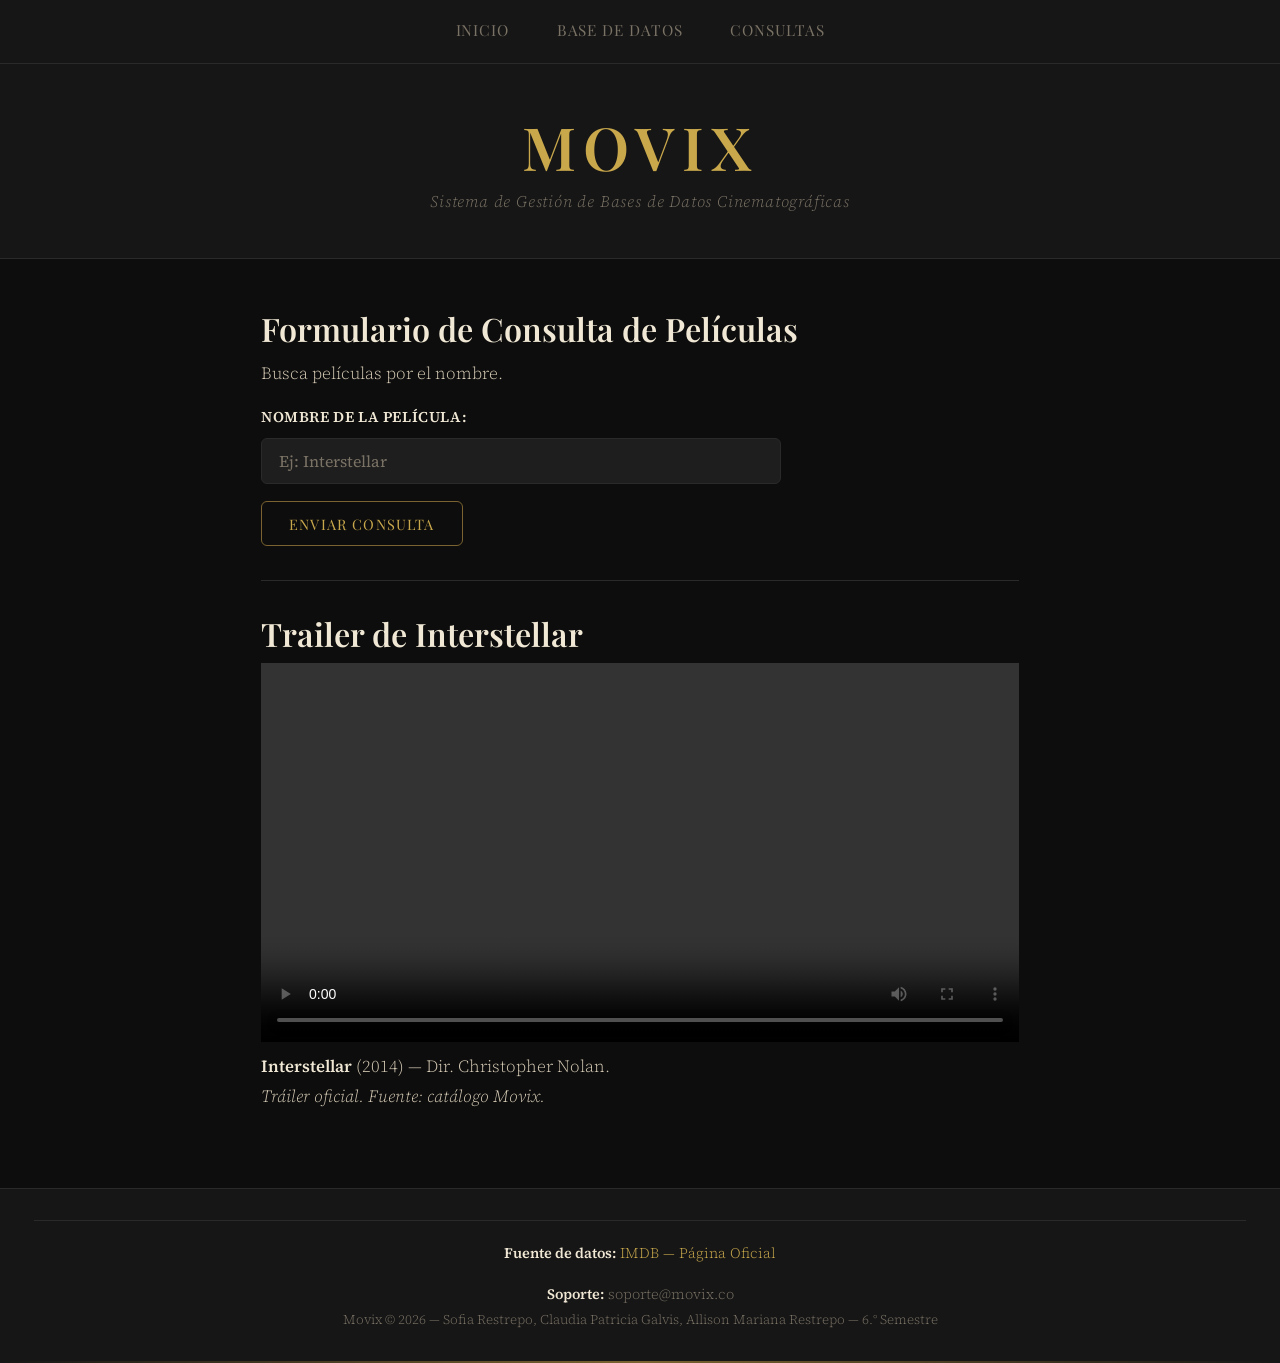
==== portal-bd-movies/formulario.html @ 1ae83882 "Responsive para media" ====
<!DOCTYPE html>
<html lang="es">
<head>
    <meta charset="UTF-8">
    <meta name="viewport" content="width=device-width, initial-scale=1.0">
    
    <link rel="stylesheet" href="../css/estilos.css"><meta name="description" content="Formulario de Consulta de Películas en Movix">
    <title>Movix | Formulario</title>
</head>
<body>
    <header>
            <h1>Movix</h1>
            <p>Sistema de Gestión de Bases de Datos Cinematográficas</p>
    </header>
    <nav aria-label="Menú Principal">
        <ul>
            <li><a href='index.html'>Inicio</a></li>
            <li><a href='tablas.html'>Base de Datos</a></li>
            <li><a href='formulario.html'>Consultas</a></li>
        </ul>
        <hr>
    </nav>
    <main>
        <section aria-labelledby="tit-consulta">
            <h2 id="tit-consulta">Formulario de Consulta de Películas</h2>
            <p>Busca películas por el nombre.</p>

            <form>
            <div class="form-group">
                <label for="nombre"><strong>Nombre de la Película:</strong></label>
                <input type="text" id="nombre" name="nombre" placeholder="Ej: Interstellar" required>
            </div>
            <button type="submit">Enviar Consulta</button>
            </form>

            <hr>
        </section>
        <section aria-labelledby="tit-trailer">
            <h2 id="tit-trailer">Trailer de Interstellar</h2>
            <figure>
                    <video
                        controls
                        width="100%"
                        preload="metadata"
                        aria-label="Tráiler oficial de Interstellar (2014)">
                        <source src="../assets/InterstellarTrailer.mp4" type="video/mp4">
                        <p>
                            Tu navegador no soporta video HTML5.
                            <a href="../assets/InterstellarTrailer.mp4">Descargar el tráiler</a>.
                        </p>
                    </video>
                    <figcaption>
                        <strong>Interstellar</strong> (2014) — Dir. Christopher Nolan.<br>
                        <em>Tráiler oficial. Fuente: catálogo Movix.</em>
                    </figcaption>
            </figure>
        </section>
    </main>
    <footer>
        <hr>
        <p>
            <strong>Fuente de datos:</strong>
            <a href="https://www.imdb.com/es/" target="_blank">
                IMDB — Página Oficial
            </a>
        </p>
        <address>
            <strong>Soporte:</strong> soporte@movix.co
        </address>
        <p><small>Movix &copy; 2026 — Sofia Restrepo, Claudia Patricia Galvis, Allison Mariana Restrepo &mdash; 6.° Semestre</small></p>
    </footer>

</body>
</html>
---- css/estilos.css ----
/* ============================================================
   MOVIX — Gestión Cinematográfica
   Paleta: Sala de cine — negro profundo, crema cálida, ámbar dorado
   Tipografía: Playfair Display (display) + Source Serif 4 (body)
   ============================================================ */

@import url('https://fonts.googleapis.com/css2?family=Playfair+Display:wght@400;600;700&family=Source+Serif+4:ital,wght@0,300;0,400;1,300&display=swap');

/* ── Variables ─────────────────────────────────────────────── */
:root {
  --bg:          #0d0d0d;
  --surface:     #161616;
  --surface-2:   #1e1e1e;
  --border:      #2a2a2a;

  --gold:        #c9a84c;
  --gold-light:  #e8c97a;
  --gold-dim:    #7a6330;

  --cream:       #f0e8d5;
  --text:        #d4c9b4;
  --text-muted:  #7a7265;

  --font-display: 'Playfair Display', Georgia, serif;
  --font-body:    'Source Serif 4', Georgia, serif;

  --radius:      6px;
  --radius-lg:   12px;
  --transition:  180ms ease;
  
  --nav-height:    60px;
  --nav-height-2:  140px;
  
}

/* ── Reset básico ──────────────────────────────────────────── */
*, *::before, *::after {
  box-sizing: border-box;
  margin: 0;
  padding: 0;
}

/* ── Base ──────────────────────────────────────────────────── */
html {
  font-size: 17px;
  scroll-behavior: smooth;
}

body {
  background-color: var(--bg);
  color: var(--text);
  font-family: var(--font-body);
  font-weight: 300;
  line-height: 1.75;
  min-height: 100vh;
  display: flex;
  flex-direction: column;
  padding-top: var(--nav-height);
}

/* ── Tipografía ────────────────────────────────────────────── */
h1, h2, h3, h4 {
  font-family: var(--font-display);
  color: var(--cream);
  line-height: 1.2;
  font-weight: 600;
}

h1 { font-size: clamp(2.4rem, 5vw, 3.5rem); letter-spacing: 0.04em; }
h2 { font-size: clamp(1.4rem, 3vw, 1.9rem); margin-bottom: 0.6rem; }
h3 { font-size: 1.2rem; }

p { margin-bottom: 0.9rem; }
p:last-child { margin-bottom: 0; }

a {
  color: var(--gold);
  text-decoration: none;
  transition: color var(--transition);
}
a:hover { color: var(--gold-light); text-decoration: underline; }

strong { color: var(--cream); font-weight: 600; }
code {
  font-family: 'Courier New', monospace;
  font-size: 0.82rem;
  background: var(--surface-2);
  color: var(--gold-light);
  padding: 0.15em 0.45em;
  border-radius: var(--radius);
  border: 1px solid var(--border);
}
mark {
  background: var(--gold-dim);
  color: var(--cream);
  padding: 0.1em 0.4em;
  border-radius: var(--radius);
}
time { color: var(--text-muted); font-style: italic; }

/* ── Divisores ─────────────────────────────────────────────── */
hr {
  border: none;
  border-top: 1px solid var(--border);
  margin: 2rem 0;
}

/* ── Header ────────────────────────────────────────────────── */
header {
  background: var(--surface);
  border-bottom: 1px solid var(--border);
  text-align: center;
  padding: 3rem 2rem 2.5rem;
  position: relative;
  overflow: hidden;

}

/* Decoración: raya dorada superior */
header::before {
  content: '';
  position: absolute;
  top: 0; left: 0; right: 0;
  height: 3px;
  background: linear-gradient(90deg, transparent, var(--gold), transparent);
}

header h1 {
  color: var(--gold);
  letter-spacing: 0.12em;
  text-transform: uppercase;
  margin-bottom: 0.3rem;
}

header p {
  color: var(--text-muted);
  font-style: italic;
  font-size: 0.95rem;
  letter-spacing: 0.05em;
  margin: 0;
}

/* ── Nav ───────────────────────────────────────────────────── */
nav {
  background: var(--surface);
  padding: 0 2rem;

  position: fixed;
  top: 0;
  left: 0;
  right: 0;
  z-index: 100;
  border-bottom: 1px solid var(--border);

  display: flex;
  justify-content: center;
  align-items: center;
}


nav ul {
  list-style: none;
  display: flex;
  gap: 0;
  max-width: 860px;
  margin: 0 auto;
}

nav ul li a {
  display: block;
  padding: 1rem 1.4rem;
  color: var(--text-muted);
  font-family: var(--font-display);
  font-size: 0.9rem;
  letter-spacing: 0.06em;
  text-transform: uppercase;
  border-bottom: 2px solid transparent;
  transition: color var(--transition), border-color var(--transition);
}

nav ul li a:hover,
nav ul li a:focus {
  color: var(--gold);
  border-bottom-color: var(--gold);
  text-decoration: none;
}

nav hr { margin: 0; }

/* ── Main ──────────────────────────────────────────────────── */
main {
  flex: 1;
  max-width: 860px;
  width: 100%;
  margin: 0 auto;
  padding: 2.5rem 2rem;
}

/* ── Sections ──────────────────────────────────────────────── */
section {
  margin-bottom: 1.5rem;
}

/* ── DL (definiciones) ─────────────────────────────────────── */
dl {
  display: grid;
  grid-template-columns: auto 1fr;
  gap: 0.4rem 1.2rem;
  margin: 1rem 0;
}
dt { color: var(--text-muted); font-size: 0.88rem; align-self: center; }
dd { margin: 0; }

/* ── Details / Summary ─────────────────────────────────────── */
details {
  background: var(--surface);
  border: 1px solid var(--border);
  border-radius: var(--radius-lg);
  margin-bottom: 0.75rem;
  transition: border-color var(--transition);
}

details:hover { border-color: var(--gold-dim); }
details[open] { border-color: var(--gold-dim); }

summary {
  padding: 1rem 1.3rem;
  cursor: pointer;
  list-style: none;
  display: flex;
  align-items: center;
  gap: 0.7rem;
  color: var(--cream);
  font-family: var(--font-display);
  font-size: 1rem;
  user-select: none;
}

summary::-webkit-details-marker { display: none; }

/* Ícono personalizado ▶ / ▼ */
summary::before {
  content: '▶';
  font-size: 0.6rem;
  color: var(--gold);
  transition: transform var(--transition);
  flex-shrink: 0;
}
details[open] > summary::before { transform: rotate(90deg); }

details > *:not(summary) {
  padding: 0 1.3rem 1.2rem;
}

details ul {
  list-style: none;
  margin-top: 0.6rem;
  display: flex;
  flex-wrap: wrap;
  gap: 0.4rem;
}

details ul li { display: inline; }

/* ── Tabla ─────────────────────────────────────────────────── */
table {
  width: 100%;
  border-collapse: collapse;
  margin-top: 1.2rem;
  font-size: 0.9rem;
}

caption {
  caption-side: bottom;
  text-align: left;
  color: var(--text-muted);
  font-style: italic;
  font-size: 0.8rem;
  padding-top: 0.6rem;
}

thead tr {
  border-bottom: 2px solid var(--gold-dim);
}

th {
  font-family: var(--font-display);
  font-weight: 600;
  color: var(--gold-light);
  text-align: left;
  padding: 0.7rem 1rem;
  font-size: 0.85rem;
  letter-spacing: 0.05em;
  text-transform: uppercase;
}

td {
  padding: 0.65rem 1rem;
  border-bottom: 1px solid var(--border);
  color: var(--text);
}

tbody tr:hover td {
  background: var(--surface);
  color: var(--cream);
}

/* ── Footer ────────────────────────────────────────────────── */
footer {
  background: var(--surface);
  border-top: 1px solid var(--border);
  padding: 1.8rem 2rem;
  text-align: center;
  position: relative;
}

footer::before {
  content: '';
  position: absolute;
  bottom: 0; left: 0; right: 0;
  height: 2px;
  background: linear-gradient(90deg, transparent, var(--gold-dim), transparent);
}

footer hr { margin: 0 0 1.2rem; }
footer p, footer address { font-size: 0.85rem; color: var(--text-muted); font-style: normal; }
footer small { font-size: 0.78rem; }
footer a { font-size: 0.85rem; }

/* ── Forms ────────────────────────────────────────────── */
form {
  flex-direction: column;
  gap: 1.2rem;
  max-width: 520px;
}

.form-group {
  display: flex;
  flex-direction: column;
  gap: 0.45rem;
}

form label {
  font-size: 0.88rem;
  color: var(--text-muted);
  letter-spacing: 0.04em;
  text-transform: uppercase;
}

form input[type="text"],
form input[type="search"],
form input[type="email"],
form select,
form textarea {
  background: var(--surface-2);
  border: 1px solid var(--border);
  border-radius: var(--radius);
  color: var(--cream);
  font-family: var(--font-body);
  font-size: 0.95rem;
  padding: 0.65rem 1rem;
  outline: none;
  transition: border-color var(--transition), box-shadow var(--transition);
  width: 100%;
}

form input::placeholder { color: var(--text-muted); }

form input:focus,
form select:focus,
form textarea:focus {
  border-color: var(--gold-dim);
  box-shadow: 0 0 0 3px rgba(122, 99, 48, 0.25);
}

form button[type="submit"] {
  align-self: flex-start;
  background: transparent;
  border: 1px solid var(--gold-dim);
  border-radius: var(--radius);
  color: var(--gold);
  cursor: pointer;
  font-family: var(--font-display);
  font-size: 0.85rem;
  letter-spacing: 0.08em;
  padding: 0.65rem 1.6rem;
  text-transform: uppercase;
  transition: background var(--transition), color var(--transition), border-color var(--transition);
  margin-top: 1.2em;
}

form button[type="submit"]:hover {
  background: var(--gold);
  color: var(--bg);
  border-color: var(--gold);
}

form button[type="submit"]:active {
  background: var(--gold-light);
  border-color: var(--gold-light);
}

@media (min-width: 768px) {

  /* Nav — horizontal y compacto */
  nav ul {
    flex-direction: row;
  }

  /* Main — más respiración lateral */
  main {
    padding: 3rem 3rem;
  }

  /* Form — horizontal en pantallas medianas */
  form {
    flex-direction: row;
    align-items: flex-end;
    flex-wrap: wrap;
  }

  .form-group {
    flex: 1;
    min-width: 220px;
  }

  form button[type="submit"] {
    align-self: flex-end;
  }

  /* Tabla — más padding por columna */
  th, td {
    padding: 0.75rem 1.2rem;
  }

  /* DL — dos columnas */
  dl {
    grid-template-columns: auto 1fr;
    gap: 0.5rem 1.5rem;
  }

  /* Details — más padding interno */
  details > *:not(summary) {
    padding: 0 1.6rem 1.4rem;
  }

  summary {
    padding: 1.1rem 1.6rem;
  }

}

@media (max-width: 767px) {

  /* Body — Posicion de navbar */
  body {
    padding-top: var(--nav-height-2);
  }
  
  /* Header — menos padding */
  header {
    padding: 2rem 1rem 1.5rem;
  }

  /* Nav — apilado vertical */
  nav {
    padding: 0 1rem;
  }

  nav ul {
    flex-direction: column;
  }

  nav ul li a {
    padding: 0.65rem 0.8rem;
    font-size: 0.82rem;
  }

  /* Main — márgenes ajustados */
  main {
    padding: 1.5rem 1rem;
  }

  /* Form — vertical, full width */
  form {
    flex-direction: column;
    gap: 1rem;
  }

  .form-group {
    width: 100%;
  }

  form input[type="text"] {
    font-size: 1rem; /* evita zoom automático en iOS */
  }

  form button[type="submit"] {
    width: 100%;
    text-align: center;
    align-self: stretch;
  }

  /* Tabla — scroll horizontal si no cabe */
  table {
    display: block;
    overflow-x: auto;
    -webkit-overflow-scrolling: touch;
  }

  th, td {
    padding: 0.5rem 0.7rem;
    white-space: nowrap;
  }

  /* DL — una sola columna */
  dl {
    grid-template-columns: 1fr;
  }

  dt {
    margin-top: 0.6rem;
  }

  /* Details — más compacto */
  summary {
    padding: 0.85rem 1rem;
    font-size: 0.92rem;
  }

  details > *:not(summary) {
    padding: 0 1rem 1rem;
  }

}
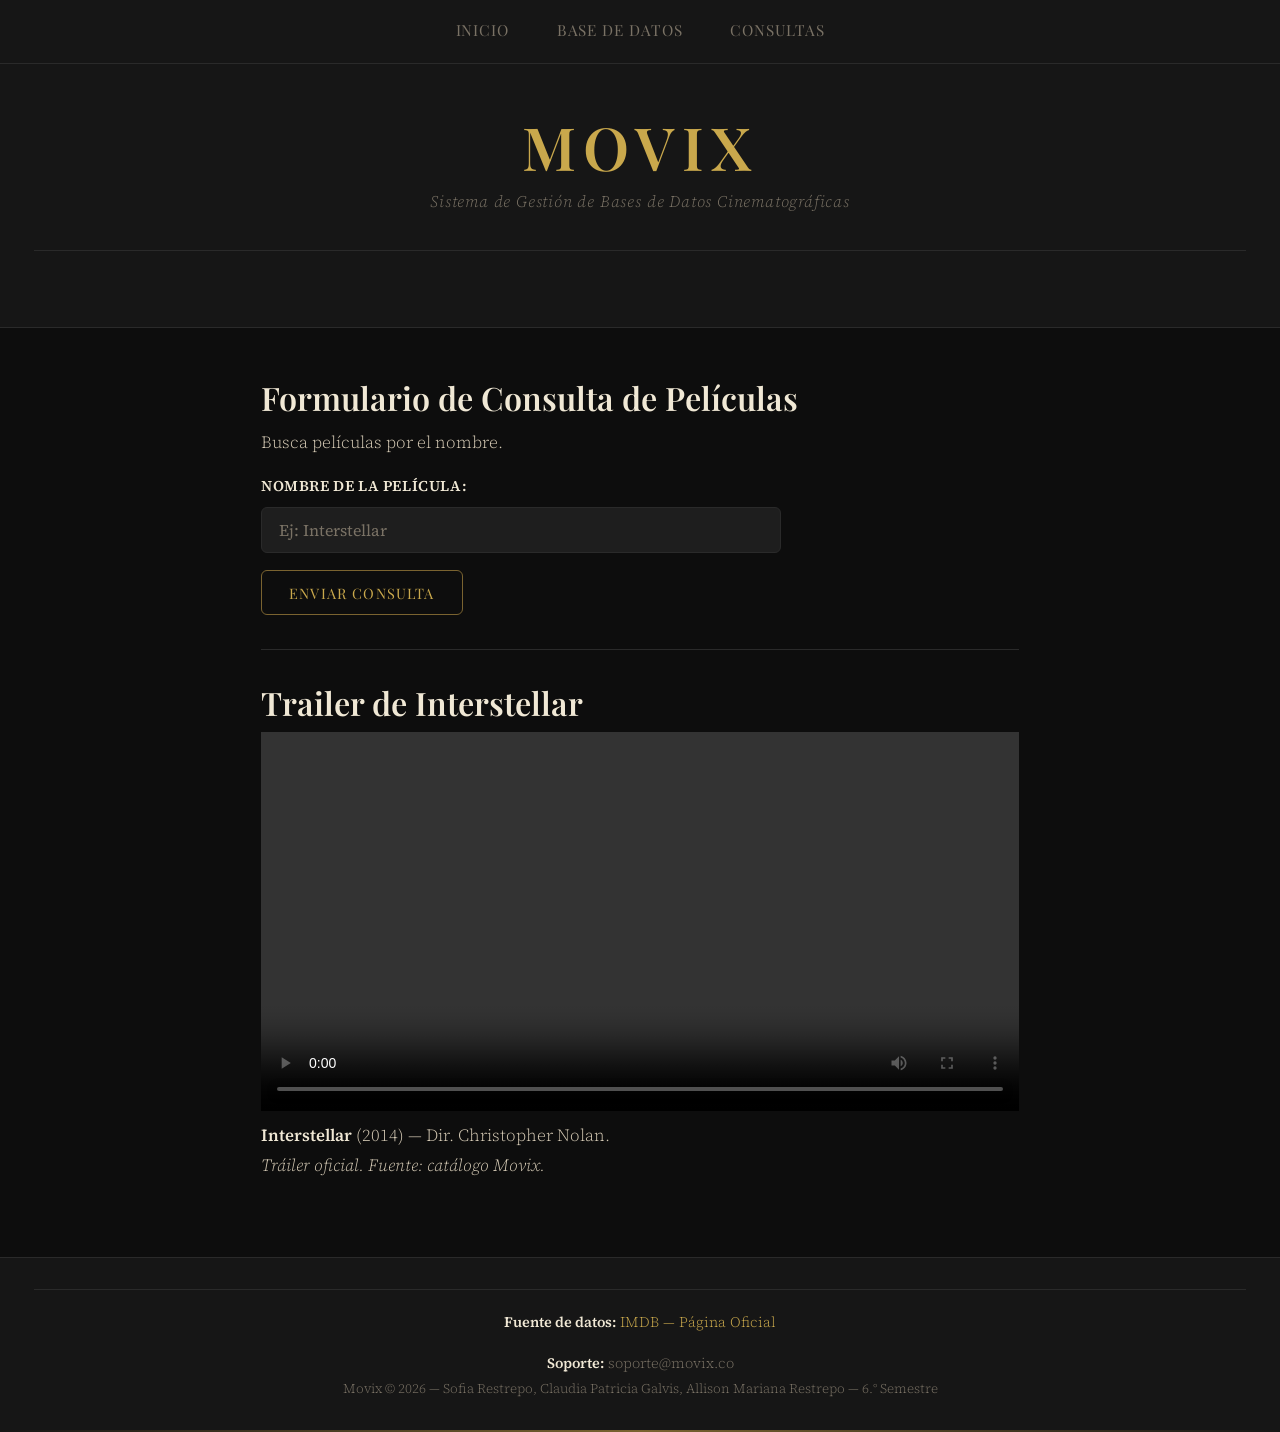
==== commit 879cd248: "Media responsive" ====
--- a/portal-bd-movies/formulario.html
+++ b/portal-bd-movies/formulario.html
@@ -11,6 +11,7 @@
     <header>
             <h1>Movix</h1>
             <p>Sistema de Gestión de Bases de Datos Cinematográficas</p>
+        <hr>
     </header>
     <nav aria-label="Menú Principal">
         <ul>
@@ -24,7 +25,7 @@
         <section aria-labelledby="tit-consulta">
             <h2 id="tit-consulta">Formulario de Consulta de Películas</h2>
             <p>Busca películas por el nombre.</p>
-
+            
             <form>
             <div class="form-group">
                 <label for="nombre"><strong>Nombre de la Película:</strong></label>
--- a/css/estilos.css
+++ b/css/estilos.css
@@ -412,6 +412,7 @@
     padding: 3rem 3rem;
   }
 
+<<<<<<< HEAD
   /* Form — horizontal en pantallas medianas */
   form {
     flex-direction: row;
@@ -533,3 +534,34 @@
   }
 
 }
+=======
+  table { font-size: 0.82rem; }
+  th, td { padding: 0.5rem 0.6rem; }
+}
+
+
+#tabla-peliculas {
+  scroll-margin-top: 40vh;
+}
+
+#tabla-generos {
+  scroll-margin-top: 40vh;
+}
+
+#tabla-peliculas-generos {
+  scroll-margin-top: 40vh;
+}
+
+#tabla-personas {
+  scroll-margin-top: 40vh;
+}
+
+#tabla-peliculas-cast {
+  scroll-margin-top: 40vh;
+}
+
+#tabla-peliculas-directores {
+  scroll-margin-top: 40vh;
+}
+
+>>>>>>> f155c4cbd2e5622ce2679e01fd368600769b1d30
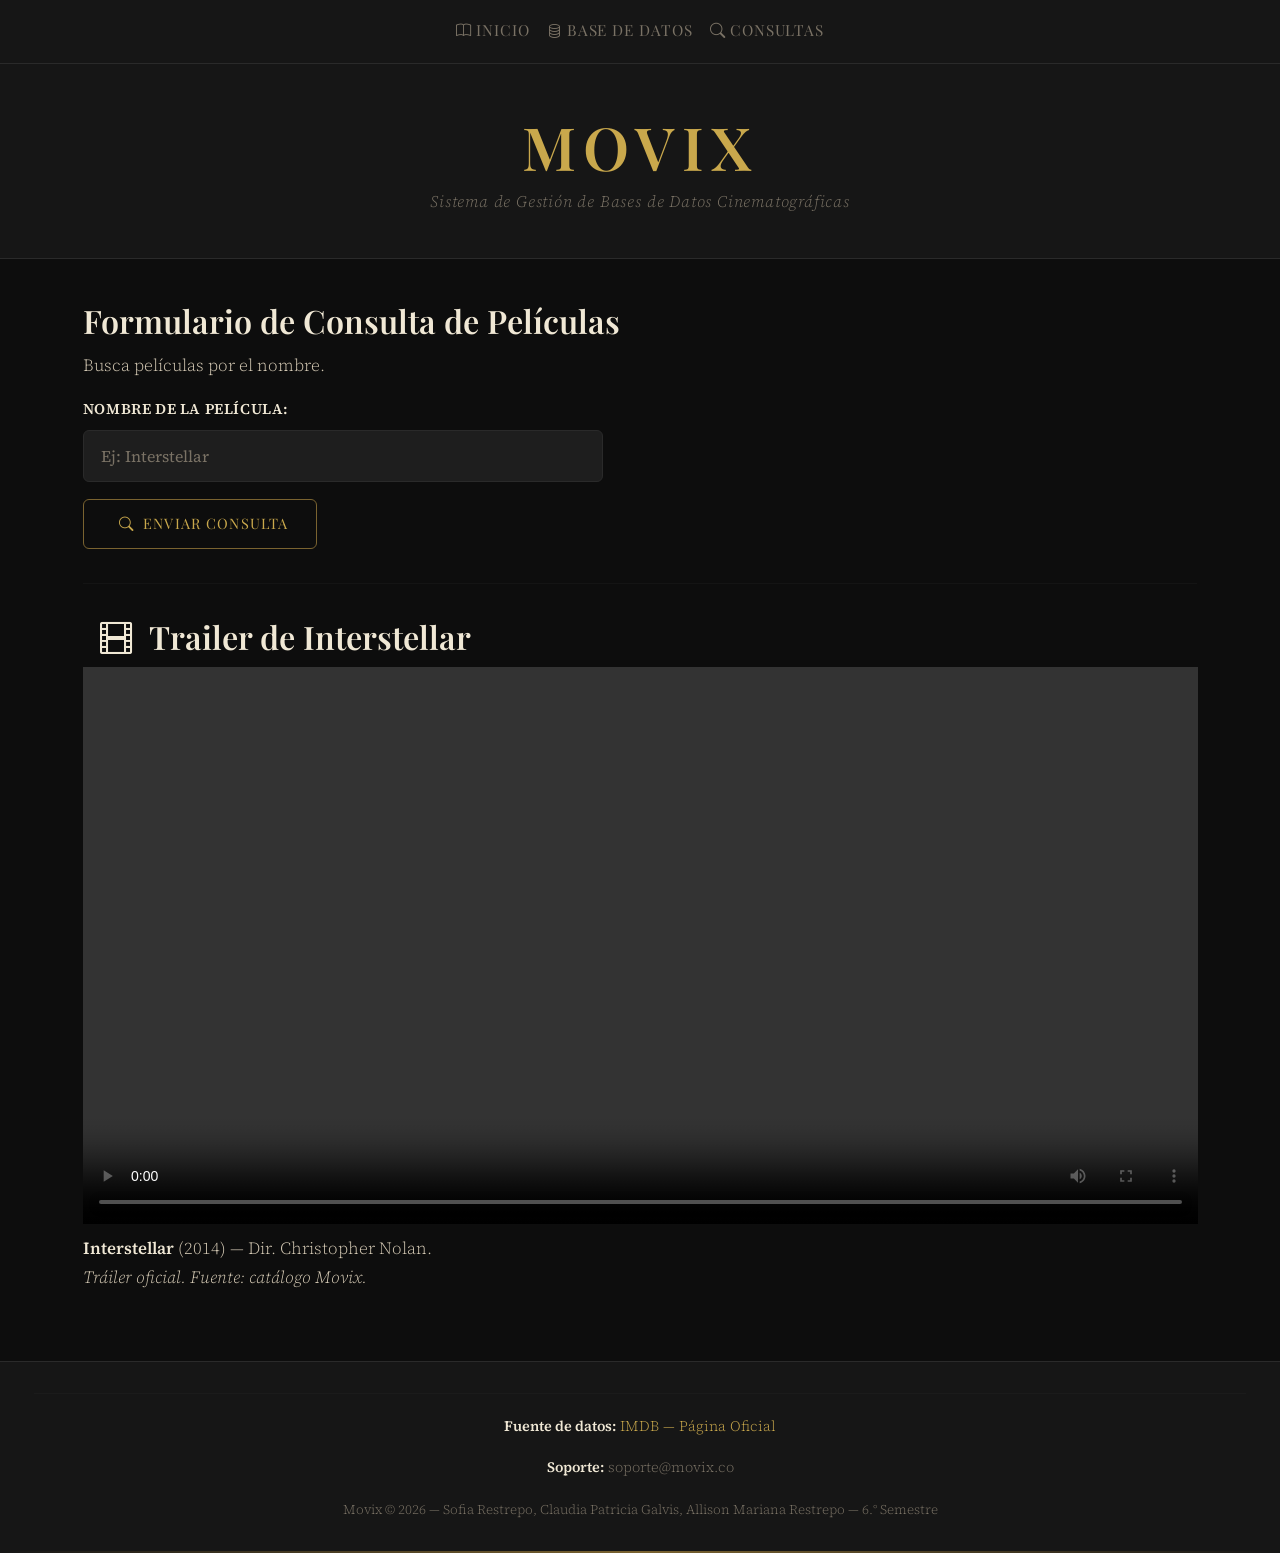
==== commit a79e31c7: "navbar en bootstrap y responsive en formulario.html" ====
--- a/portal-bd-movies/formulario.html
+++ b/portal-bd-movies/formulario.html
@@ -3,6 +3,10 @@
 <head>
     <meta charset="UTF-8">
     <meta name="viewport" content="width=device-width, initial-scale=1.0">
+    
+    <link rel="stylesheet" href="https://cdn.jsdelivr.net/npm/bootstrap@5.3.3/dist/css/bootstrap.min.css">
+
+    <link href="https://cdn.jsdelivr.net/npm/bootstrap-icons/font/bootstrap-icons.css" rel="stylesheet">
     
     <link rel="stylesheet" href="../css/estilos.css"><meta name="description" content="Formulario de Consulta de Películas en Movix">
     <title>Movix | Formulario</title>
@@ -11,39 +15,51 @@
     <header>
             <h1>Movix</h1>
             <p>Sistema de Gestión de Bases de Datos Cinematográficas</p>
-        <hr>
     </header>
-    <nav aria-label="Menú Principal">
-        <ul>
-            <li><a href='index.html'>Inicio</a></li>
-            <li><a href='tablas.html'>Base de Datos</a></li>
-            <li><a href='formulario.html'>Consultas</a></li>
-        </ul>
-        <hr>
+    
+    <nav class="navbar navbar-expand-md fixed-top" style="background-color: var(--surface); border-bottom: 1px solid var(--border);">
+        <div class="container">
+
+            <a class="navbar-brand" href="#">Movix</a>
+
+            <button class="navbar-toggler" type="button" data-bs-toggle="collapse" data-bs-target="#menu">
+            <i class="bi bi-list" style="color: var(--gold); font-size: 2.5rem;"></i></span>
+            </button>
+
+            <div class="collapse navbar-collapse" id="menu">
+            <ul class="navbar-nav mx-auto">
+                <li class="nav-item">
+                <a class="nav-link" href="index.html"><i class="bi bi-book me-1"></i>Inicio</a>
+                </li>
+                <li class="nav-item">
+                <a class="nav-link" href="tablas.html"><i class="bi bi-database me-1"></i>Base de Datos</a>
+                </li>
+                <li class="nav-item">
+                <a class="nav-link" href="formulario.html"><i class="bi bi-search me-1"></i>Consultas</a>
+                </li>
+            </ul>
+            </div>
+
+        </div>
     </nav>
-    <main>
+    <main class="container">
         <section aria-labelledby="tit-consulta">
             <h2 id="tit-consulta">Formulario de Consulta de Películas</h2>
             <p>Busca películas por el nombre.</p>
-            
             <form>
             <div class="form-group">
                 <label for="nombre"><strong>Nombre de la Película:</strong></label>
                 <input type="text" id="nombre" name="nombre" placeholder="Ej: Interstellar" required>
             </div>
-            <button type="submit">Enviar Consulta</button>
+            <button type="submit"><i class="bi bi-search m-2"></i>Enviar Consulta</button>
             </form>
 
             <hr>
         </section>
         <section aria-labelledby="tit-trailer">
-            <h2 id="tit-trailer">Trailer de Interstellar</h2>
+            <h2 id="tit-trailer"><i class="bi bi-film m-3"></i>Trailer de Interstellar</h2>
             <figure>
-                    <video
-                        controls
-                        width="100%"
-                        preload="metadata"
-                        aria-label="Tráiler oficial de Interstellar (2014)">
+                    <video class="w-100" controls preload="metadata">
                         <source src="../assets/InterstellarTrailer.mp4" type="video/mp4">
                         <p>
                             Tu navegador no soporta video HTML5.
@@ -71,5 +87,6 @@
         <p><small>Movix &copy; 2026 — Sofia Restrepo, Claudia Patricia Galvis, Allison Mariana Restrepo &mdash; 6.° Semestre</small></p>
     </footer>
 
+    <script src="https://cdn.jsdelivr.net/npm/bootstrap@5.3.3/dist/js/bootstrap.bundle.min.js"></script>
 </body>
 </html>
--- a/css/estilos.css
+++ b/css/estilos.css
@@ -141,35 +141,23 @@
 }
 
 /* ── Nav ───────────────────────────────────────────────────── */
-nav {
-  background: var(--surface);
+/* NAV contenedor */
+.navbar {
+  background: var(--surface) !important;
   padding: 0 2rem;
-
-  position: fixed;
-  top: 0;
-  left: 0;
-  right: 0;
-  z-index: 100;
   border-bottom: 1px solid var(--border);
-
-  display: flex;
-  justify-content: center;
-  align-items: center;
-}
-
-
-nav ul {
-  list-style: none;
-  display: flex;
-  gap: 0;
+}
+
+/* UL */
+.navbar-nav {
   max-width: 860px;
   margin: 0 auto;
 }
 
-nav ul li a {
-  display: block;
+/* LINKS (aquí está la clave) */
+.navbar .nav-link {
   padding: 1rem 1.4rem;
-  color: var(--text-muted);
+  color: var(--text-muted) !important;
   font-family: var(--font-display);
   font-size: 0.9rem;
   letter-spacing: 0.06em;
@@ -178,19 +166,16 @@
   transition: color var(--transition), border-color var(--transition);
 }
 
-nav ul li a:hover,
-nav ul li a:focus {
-  color: var(--gold);
+/* HOVER */
+.navbar .nav-link:hover,
+.navbar .nav-link:focus {
+  color: var(--gold) !important;
   border-bottom-color: var(--gold);
-  text-decoration: none;
-}
-
-nav hr { margin: 0; }
+}
 
 /* ── Main ──────────────────────────────────────────────────── */
 main {
   flex: 1;
-  max-width: 860px;
   width: 100%;
   margin: 0 auto;
   padding: 2.5rem 2rem;
@@ -262,6 +247,15 @@
 
 details ul li { display: inline; }
 
+.navbar .nav-link:hover,
+.navbar .nav-link:focus {
+  text-decoration: none;
+}
+
+.navbar-brand {
+  display: none;
+}
+
 /* ── Tabla ─────────────────────────────────────────────────── */
 table {
   width: 100%;
@@ -400,144 +394,6 @@
   border-color: var(--gold-light);
 }
 
-@media (min-width: 768px) {
-
-  /* Nav — horizontal y compacto */
-  nav ul {
-    flex-direction: row;
-  }
-
-  /* Main — más respiración lateral */
-  main {
-    padding: 3rem 3rem;
-  }
-
-<<<<<<< HEAD
-  /* Form — horizontal en pantallas medianas */
-  form {
-    flex-direction: row;
-    align-items: flex-end;
-    flex-wrap: wrap;
-  }
-
-  .form-group {
-    flex: 1;
-    min-width: 220px;
-  }
-
-  form button[type="submit"] {
-    align-self: flex-end;
-  }
-
-  /* Tabla — más padding por columna */
-  th, td {
-    padding: 0.75rem 1.2rem;
-  }
-
-  /* DL — dos columnas */
-  dl {
-    grid-template-columns: auto 1fr;
-    gap: 0.5rem 1.5rem;
-  }
-
-  /* Details — más padding interno */
-  details > *:not(summary) {
-    padding: 0 1.6rem 1.4rem;
-  }
-
-  summary {
-    padding: 1.1rem 1.6rem;
-  }
-
-}
-
-@media (max-width: 767px) {
-
-  /* Body — Posicion de navbar */
-  body {
-    padding-top: var(--nav-height-2);
-  }
-  
-  /* Header — menos padding */
-  header {
-    padding: 2rem 1rem 1.5rem;
-  }
-
-  /* Nav — apilado vertical */
-  nav {
-    padding: 0 1rem;
-  }
-
-  nav ul {
-    flex-direction: column;
-  }
-
-  nav ul li a {
-    padding: 0.65rem 0.8rem;
-    font-size: 0.82rem;
-  }
-
-  /* Main — márgenes ajustados */
-  main {
-    padding: 1.5rem 1rem;
-  }
-
-  /* Form — vertical, full width */
-  form {
-    flex-direction: column;
-    gap: 1rem;
-  }
-
-  .form-group {
-    width: 100%;
-  }
-
-  form input[type="text"] {
-    font-size: 1rem; /* evita zoom automático en iOS */
-  }
-
-  form button[type="submit"] {
-    width: 100%;
-    text-align: center;
-    align-self: stretch;
-  }
-
-  /* Tabla — scroll horizontal si no cabe */
-  table {
-    display: block;
-    overflow-x: auto;
-    -webkit-overflow-scrolling: touch;
-  }
-
-  th, td {
-    padding: 0.5rem 0.7rem;
-    white-space: nowrap;
-  }
-
-  /* DL — una sola columna */
-  dl {
-    grid-template-columns: 1fr;
-  }
-
-  dt {
-    margin-top: 0.6rem;
-  }
-
-  /* Details — más compacto */
-  summary {
-    padding: 0.85rem 1rem;
-    font-size: 0.92rem;
-  }
-
-  details > *:not(summary) {
-    padding: 0 1rem 1rem;
-  }
-
-}
-=======
-  table { font-size: 0.82rem; }
-  th, td { padding: 0.5rem 0.6rem; }
-}
 
 
 #tabla-peliculas {
@@ -564,4 +420,27 @@
   scroll-margin-top: 40vh;
 }
 
->>>>>>> f155c4cbd2e5622ce2679e01fd368600769b1d30
+/* ── Scrollbar de tablas ─────────────────────────────────────── */
+table::-webkit-scrollbar {
+  height: 6px;
+}
+
+table::-webkit-scrollbar-track {
+  background: var(--surface-2);
+  border-radius: var(--radius);
+}
+
+table::-webkit-scrollbar-thumb {
+  background: var(--gold-dim);
+  border-radius: var(--radius);
+}
+
+table::-webkit-scrollbar-thumb:hover {
+  background: var(--gold);
+}
+
+/* Firefox */
+table {
+  scrollbar-width: thin;
+  scrollbar-color: var(--gold-dim) var(--surface-2);
+}
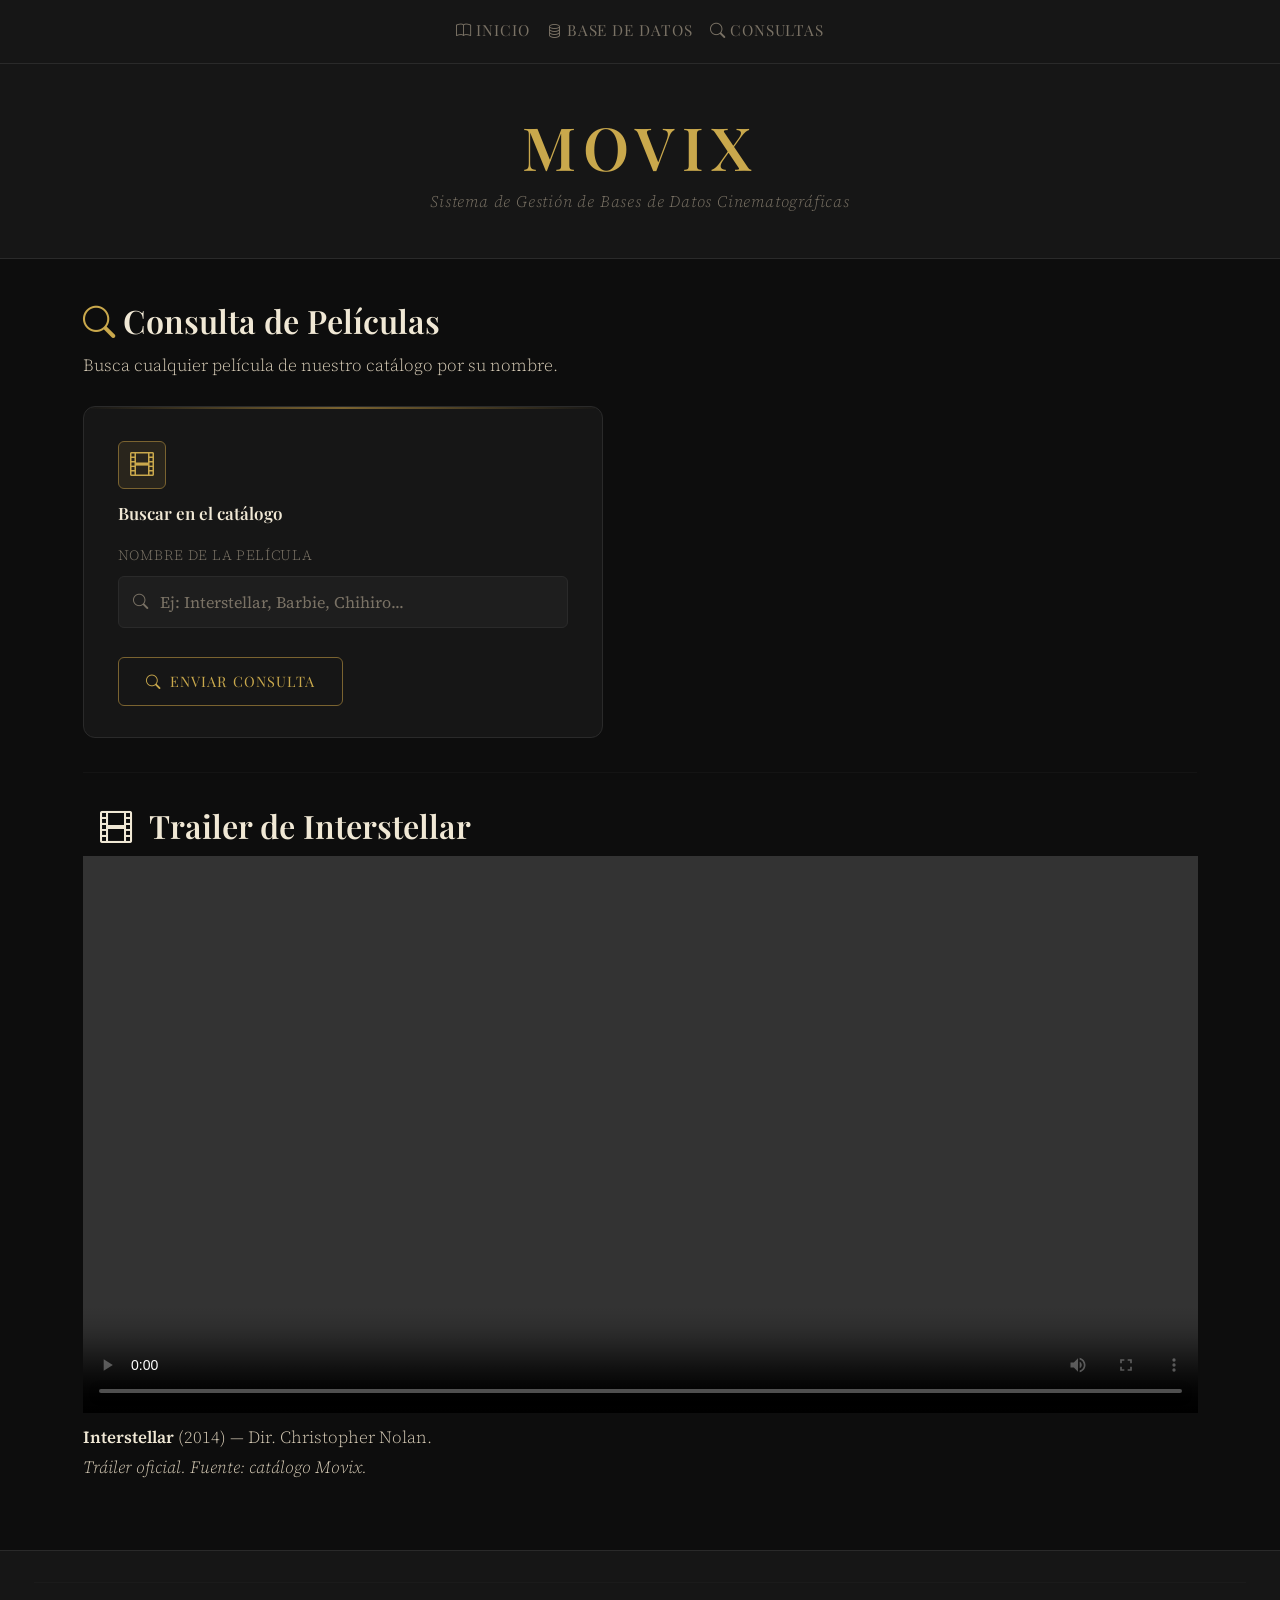
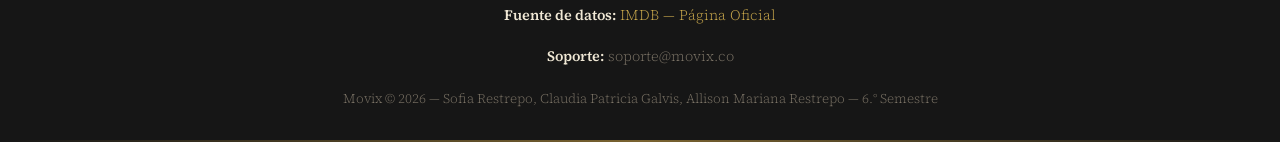
==== commit fb2d7b18: "ajustes en el formulario de consulta" ====
--- a/portal-bd-movies/formulario.html
+++ b/portal-bd-movies/formulario.html
@@ -43,17 +43,26 @@
         </div>
     </nav>
     <main class="container">
-        <section aria-labelledby="tit-consulta">
-            <h2 id="tit-consulta">Formulario de Consulta de Películas</h2>
-            <p>Busca películas por el nombre.</p>
-            <form>
-            <div class="form-group">
-                <label for="nombre"><strong>Nombre de la Película:</strong></label>
-                <input type="text" id="nombre" name="nombre" placeholder="Ej: Interstellar" required>
+                <section aria-labelledby="tit-consulta" class="fade-in-up">
+            <h2 id="tit-consulta"><i class="bi bi-search me-2" style="color:var(--gold);"></i>Consulta de Películas</h2>
+            <p>Busca cualquier película de nuestro catálogo por su nombre.</p>
+
+            <div class="form-card">
+                <div class="form-card-icon-wrap">
+                    <i class="bi bi-film"></i>
+                </div>
+                <h3 class="form-card-title">Buscar en el catálogo</h3>
+                <form class="form-card-body">
+                    <div class="form-group">
+                        <label for="nombre">Nombre de la Película</label>
+                        <div class="input-icon-wrap">
+                            <i class="bi bi-search"></i>
+                            <input type="text" id="nombre" name="nombre" placeholder="Ej: Interstellar, Barbie, Chihiro..." required>
+                        </div>
+                    </div>
+                    <button type="submit"><i class="bi bi-search me-2"></i>Enviar Consulta</button>
+                </form>
             </div>
-            <button type="submit"><i class="bi bi-search m-2"></i>Enviar Consulta</button>
-            </form>
-
             <hr>
         </section>
         <section aria-labelledby="tit-trailer">
--- a/css/estilos.css
+++ b/css/estilos.css
@@ -105,6 +105,41 @@
   margin: 2rem 0;
 }
 
+/* ── Carrusel Custom ───────────────────────────────────────── */
+.carousel-item {
+  background-color: #000;
+}
+
+.carousel-img {
+  height: 500px;
+  object-fit: cover;
+  object-position: top; /* Ajustar para que se vea la parte superior */
+  border-bottom: 2px solid var(--border);
+}
+
+.carousel-caption {
+  background: rgba(0, 0, 0, 0.6);
+  backdrop-filter: blur(5px);
+  border-radius: var(--radius-lg);
+  padding: 1rem 2rem;
+  border: 1px solid var(--border);
+}
+
+.carousel-caption h5 {
+  color: var(--gold);
+  font-family: var(--font-display);
+  font-size: 1.5rem;
+}
+
+.carousel-caption p {
+  color: var(--cream);
+  margin-bottom: 0;
+}
+
+.carousel-indicators [data-bs-target] {
+  background-color: var(--gold);
+}
+
 /* ── Header ────────────────────────────────────────────────── */
 header {
   background: var(--surface);
@@ -322,25 +357,59 @@
 footer a { font-size: 0.85rem; }
 
 /* ── Forms ────────────────────────────────────────────── */
-form {
-  flex-direction: column;
-  gap: 1.2rem;
+.form-card {
+  background: var(--surface);
+  border: 1px solid var(--border);
+  border-radius: var(--radius-lg);
+  padding: 2rem 2rem 1.8rem;
   max-width: 520px;
-}
-
-.form-group {
-  display: flex;
-  flex-direction: column;
-  gap: 0.45rem;
-}
-
+  margin: 1.5rem 0;
+  position: relative;
+  overflow: hidden;
+}
+.form-card::before {
+  content: '';
+  position: absolute;
+  top: 0; left: 0; right: 0;
+  height: 2px;
+  background: linear-gradient(90deg, transparent, var(--gold-dim), transparent);
+}
+.form-card-icon-wrap {
+  width: 48px; height: 48px;
+  background: rgba(201,168,76,0.1);
+  border: 1px solid var(--gold-dim);
+  border-radius: var(--radius);
+  display: flex; align-items: center; justify-content: center;
+  font-size: 1.4rem;
+  color: var(--gold);
+  margin-bottom: 0.8rem;
+}
+.form-card-title {
+  color: var(--cream);
+  font-family: var(--font-display);
+  font-size: 1rem;
+  margin-bottom: 1.2rem;
+  font-weight: 600;
+}
+.form-card-body { display: flex; flex-direction: column; gap: 1.2rem; }
+
+.form-group { display: flex; flex-direction: column; gap: 0.45rem; }
 form label {
-  font-size: 0.88rem;
+  font-size: 0.83rem;
   color: var(--text-muted);
-  letter-spacing: 0.04em;
+  letter-spacing: 0.05em;
   text-transform: uppercase;
 }
-
+.input-icon-wrap { position: relative; }
+.input-icon-wrap i {
+  position: absolute;
+  left: 0.9rem;
+  top: 50%;
+  transform: translateY(-50%);
+  color: var(--text-muted);
+  font-size: 0.9rem;
+  pointer-events: none;
+}
 form input[type="text"],
 form input[type="search"],
 form input[type="email"],
@@ -352,20 +421,15 @@
   color: var(--cream);
   font-family: var(--font-body);
   font-size: 0.95rem;
-  padding: 0.65rem 1rem;
+  padding: 0.65rem 1rem 0.65rem 2.4rem;
   outline: none;
   transition: border-color var(--transition), box-shadow var(--transition);
   width: 100%;
 }
-
 form input::placeholder { color: var(--text-muted); }
-
 form input:focus,
 form select:focus,
-form textarea:focus {
-  border-color: var(--gold-dim);
-  box-shadow: 0 0 0 3px rgba(122, 99, 48, 0.25);
-}
+form textarea:focus { border-color: var(--gold-dim); box-shadow: 0 0 0 3px rgba(122,99,48,0.2); }
 
 form button[type="submit"] {
   align-self: flex-start;
@@ -380,19 +444,9 @@
   padding: 0.65rem 1.6rem;
   text-transform: uppercase;
   transition: background var(--transition), color var(--transition), border-color var(--transition);
-  margin-top: 1.2em;
-}
-
-form button[type="submit"]:hover {
-  background: var(--gold);
-  color: var(--bg);
-  border-color: var(--gold);
-}
-
-form button[type="submit"]:active {
-  background: var(--gold-light);
-  border-color: var(--gold-light);
-}
+  margin-top: 0.5rem;
+}
+form button[type="submit"]:hover { background: var(--gold); color: var(--bg); border-color: var(--gold); }
 
 
 
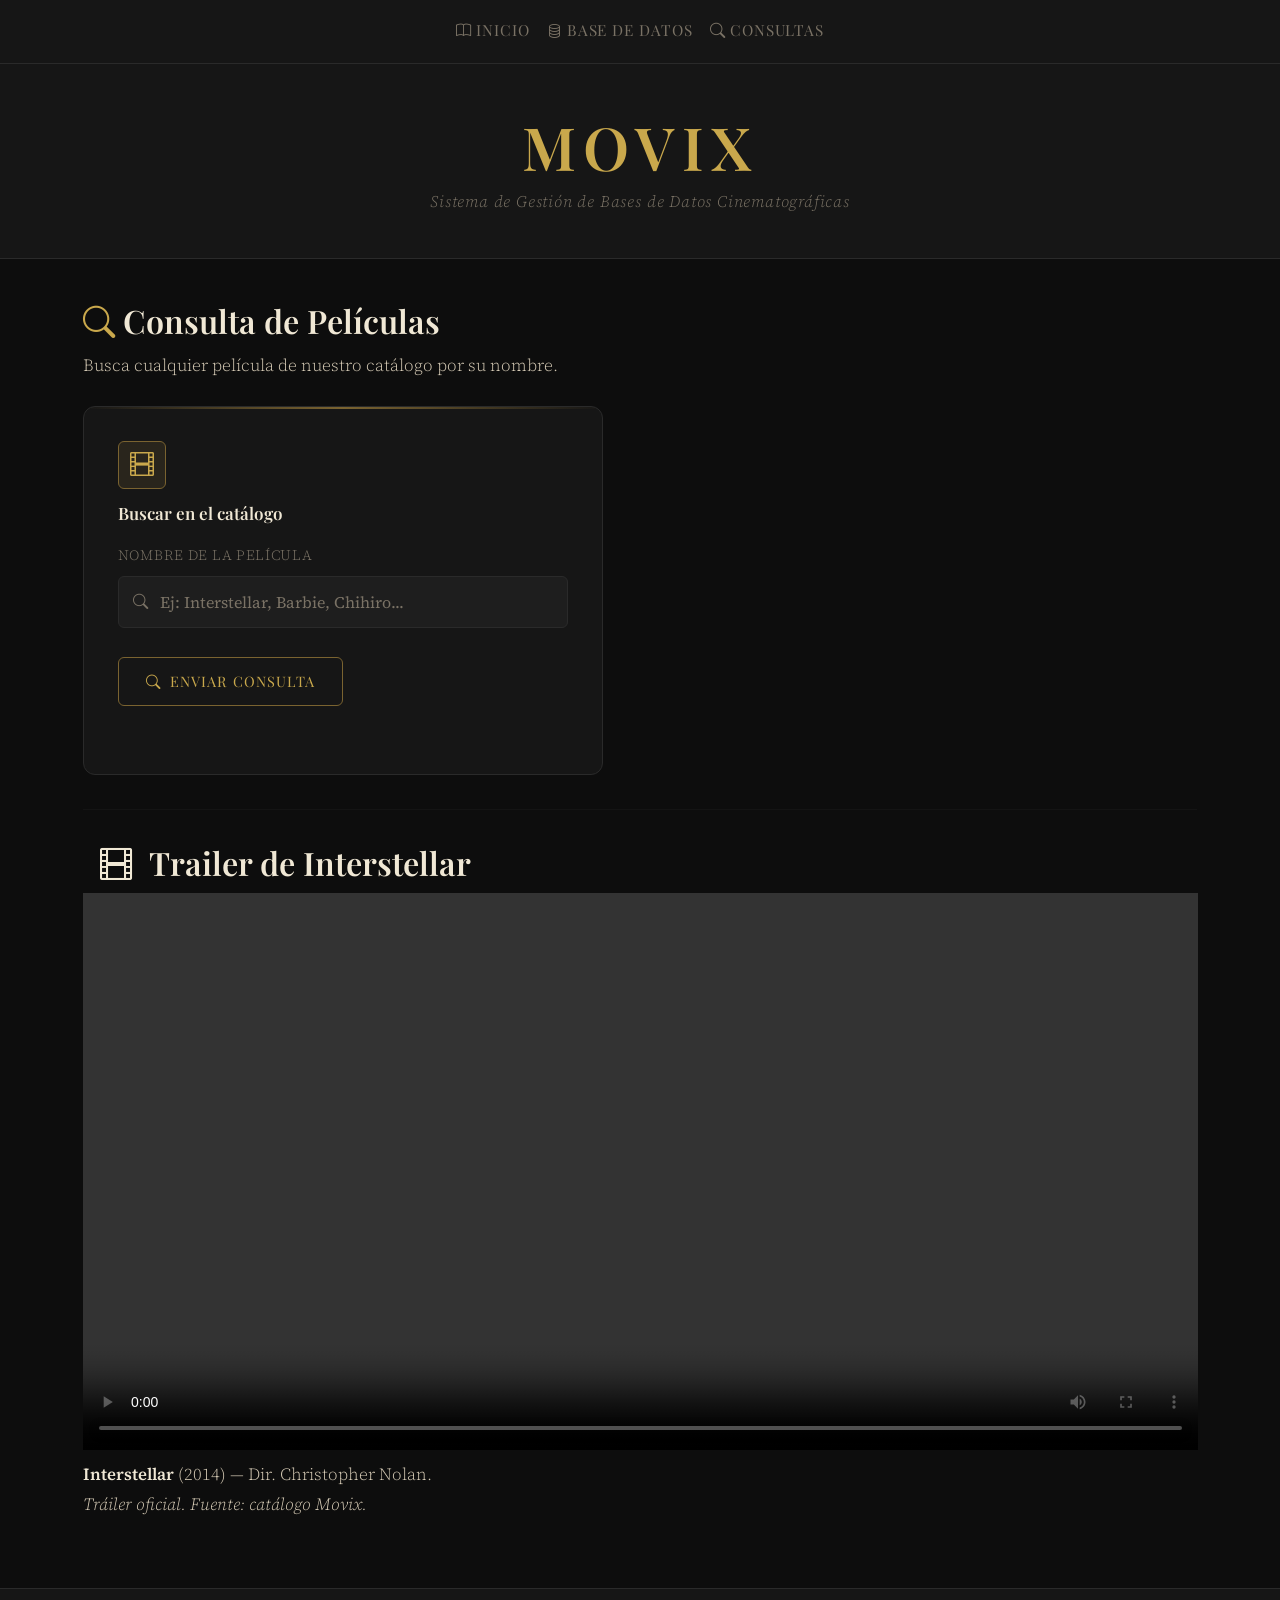
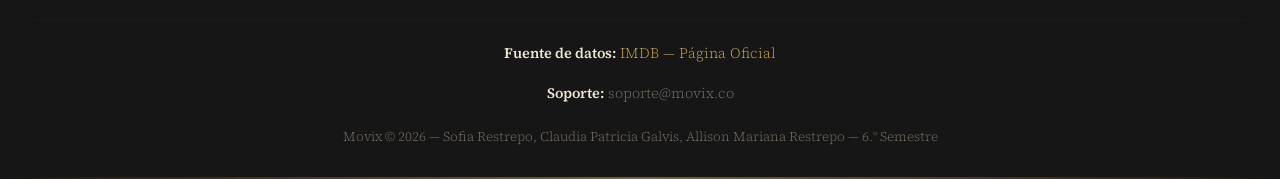
==== commit 3cf05a74: "pequena prueba de uso del buscar catalogo" ====
--- a/portal-bd-movies/formulario.html
+++ b/portal-bd-movies/formulario.html
@@ -52,7 +52,7 @@
                     <i class="bi bi-film"></i>
                 </div>
                 <h3 class="form-card-title">Buscar en el catálogo</h3>
-                <form class="form-card-body">
+                <form class="form-card-body" id="form-recomendador">
                     <div class="form-group">
                         <label for="nombre">Nombre de la Película</label>
                         <div class="input-icon-wrap">
@@ -61,6 +61,7 @@
                         </div>
                     </div>
                     <button type="submit"><i class="bi bi-search me-2"></i>Enviar Consulta</button>
+                    <p id="resultado" style="margin-top:1rem;"></p>
                 </form>
             </div>
             <hr>
@@ -97,5 +98,6 @@
     </footer>
 
     <script src="https://cdn.jsdelivr.net/npm/bootstrap@5.3.3/dist/js/bootstrap.bundle.min.js"></script>
+    <script src="../js/script.js"></script>
 </body>
 </html>
--- a/css/estilos.css
+++ b/css/estilos.css
@@ -106,15 +106,14 @@
 }
 
 /* ── Carrusel Custom ───────────────────────────────────────── */
-.carousel-item {
-  background-color: #000;
-}
-
 .carousel-img {
   height: 500px;
   object-fit: cover;
-  object-position: top; /* Ajustar para que se vea la parte superior */
   border-bottom: 2px solid var(--border);
+  object-position: top;
+}
+.carousel-item {
+  background-color: #000;
 }
 
 .carousel-caption {
@@ -129,11 +128,22 @@
   color: var(--gold);
   font-family: var(--font-display);
   font-size: 1.5rem;
-}
-
-.carousel-caption p {
+  margin-bottom: 0.3rem;
+}
+
+.carousel-caption p { color: var(--cream); margin-bottom: 0; font-size: 0.95rem; }
+.carousel-indicators [data-bs-target] { background-color: var(--gold); width: 8px; height: 8px; border-radius: 50%; }
+.carousel-badge {
+  display: inline-block;
+  background: var(--gold-dim);
   color: var(--cream);
-  margin-bottom: 0;
+  font-size: 0.78rem;
+  font-family: var(--font-display);
+  letter-spacing: 0.06em;
+  padding: 0.2em 0.7em;
+  border-radius: 999px;
+  margin-bottom: 0.5rem;
+  border: 1px solid var(--gold);
 }
 
 .carousel-indicators [data-bs-target] {
@@ -474,6 +484,25 @@
   scroll-margin-top: 40vh;
 }
 
+.table-index { margin: 1.2rem 0 1.8rem; }
+.table-index-label { color: var(--text-muted); font-size: 0.88rem; margin-bottom: 0.7rem; }
+.table-index-pills { display: flex; flex-wrap: wrap; gap: 0.5rem; }
+.table-pill {
+  display: inline-flex; align-items: center;
+  background: var(--surface);
+  border: 1px solid var(--border);
+  color: var(--text);
+  font-family: var(--font-display);
+  font-size: 0.82rem;
+  padding: 0.35em 0.9em;
+  border-radius: 999px;
+  transition: background var(--transition), border-color var(--transition), color var(--transition);
+  text-decoration: none;
+}
+.table-pill:hover { background: var(--surface-2); border-color: var(--gold-dim); color: var(--gold); text-decoration: none; }
+.table-pill-gold { border-color: var(--gold-dim); color: var(--gold); }
+.table-pill-gold:hover { background: rgba(201,168,76,0.1); }
+
 /* ── Scrollbar de tablas ─────────────────────────────────────── */
 table::-webkit-scrollbar {
   height: 6px;
@@ -498,3 +527,93 @@
   scrollbar-width: thin;
   scrollbar-color: var(--gold-dim) var(--surface-2);
 }
+
+/* ── Sección Contacto con imagen de fondo ──────────────────── */
+.contacto-section {
+  padding: 0;
+  margin-bottom: 1.5rem;
+}
+
+.contacto-bg {
+  position: relative;
+  min-height: 520px;
+  display: flex;
+  align-items: center;
+  justify-content: center;
+  overflow: hidden;
+}
+
+.contacto-bg-img {
+  position: absolute;
+  inset: 0;
+  width: 100%;
+  height: 100%;
+  object-fit: cover;
+  object-position: center;
+}
+
+.contacto-overlay {
+  position: absolute;
+  inset: 0;
+  background: linear-gradient(
+    135deg,
+    rgba(13, 13, 13, 0.164) 0%,
+    rgba(13, 13, 13, 0.082) 100%
+  );
+}
+
+.contacto-inner {
+  position: relative;
+  z-index: 1;
+  width: 100%;
+  max-width: 960px;
+  padding: 3rem 2rem;
+  display: flex;
+  flex-direction: column;
+  align-items: center;
+}
+
+.contacto-inner h2,
+.contacto-inner p {
+  text-shadow: 0 2px 8px rgba(0,0,0,0.8);
+}
+
+/* Tarjeta con vidrio esmerilado */
+.contacto-card {
+  backdrop-filter: blur(14px);
+  -webkit-backdrop-filter: blur(14px);
+  background: rgba(22, 22, 22, 0.726) !important;
+  border-color: rgba(201, 168, 76, 0.25) !important;
+  max-width: 650px;
+  width: 100%;
+  box-shadow: 
+  0 0 10px rgba(201,168,76,0.2),
+  0 0 30px rgba(201,168,76,0.15),
+  0 10px 40px rgba(0,0,0,0.6);
+}
+
+.contacto-card label {
+   color: var(--gold-light);
+  font-size: 0.82rem;
+  letter-spacing: 0.08em;
+  text-transform: uppercase;
+
+}
+/*animacion scroll contacto*/
+.animar {
+  opacity: 0;
+  transform: translateY(60px);
+  transition: opacity 0.9s ease, transform 0.9s ease;
+}
+
+.animar.visible {
+  opacity: 1;
+  transform: translateY(0);
+}
+
+/* efecto pro al pasar el mouse */
+.contacto-card:hover {
+  box-shadow: 0 15px 50px rgba(201,168,76,0.2);
+  transform: translateY(-5px);
+  transition: all 0.3s ease;
+}
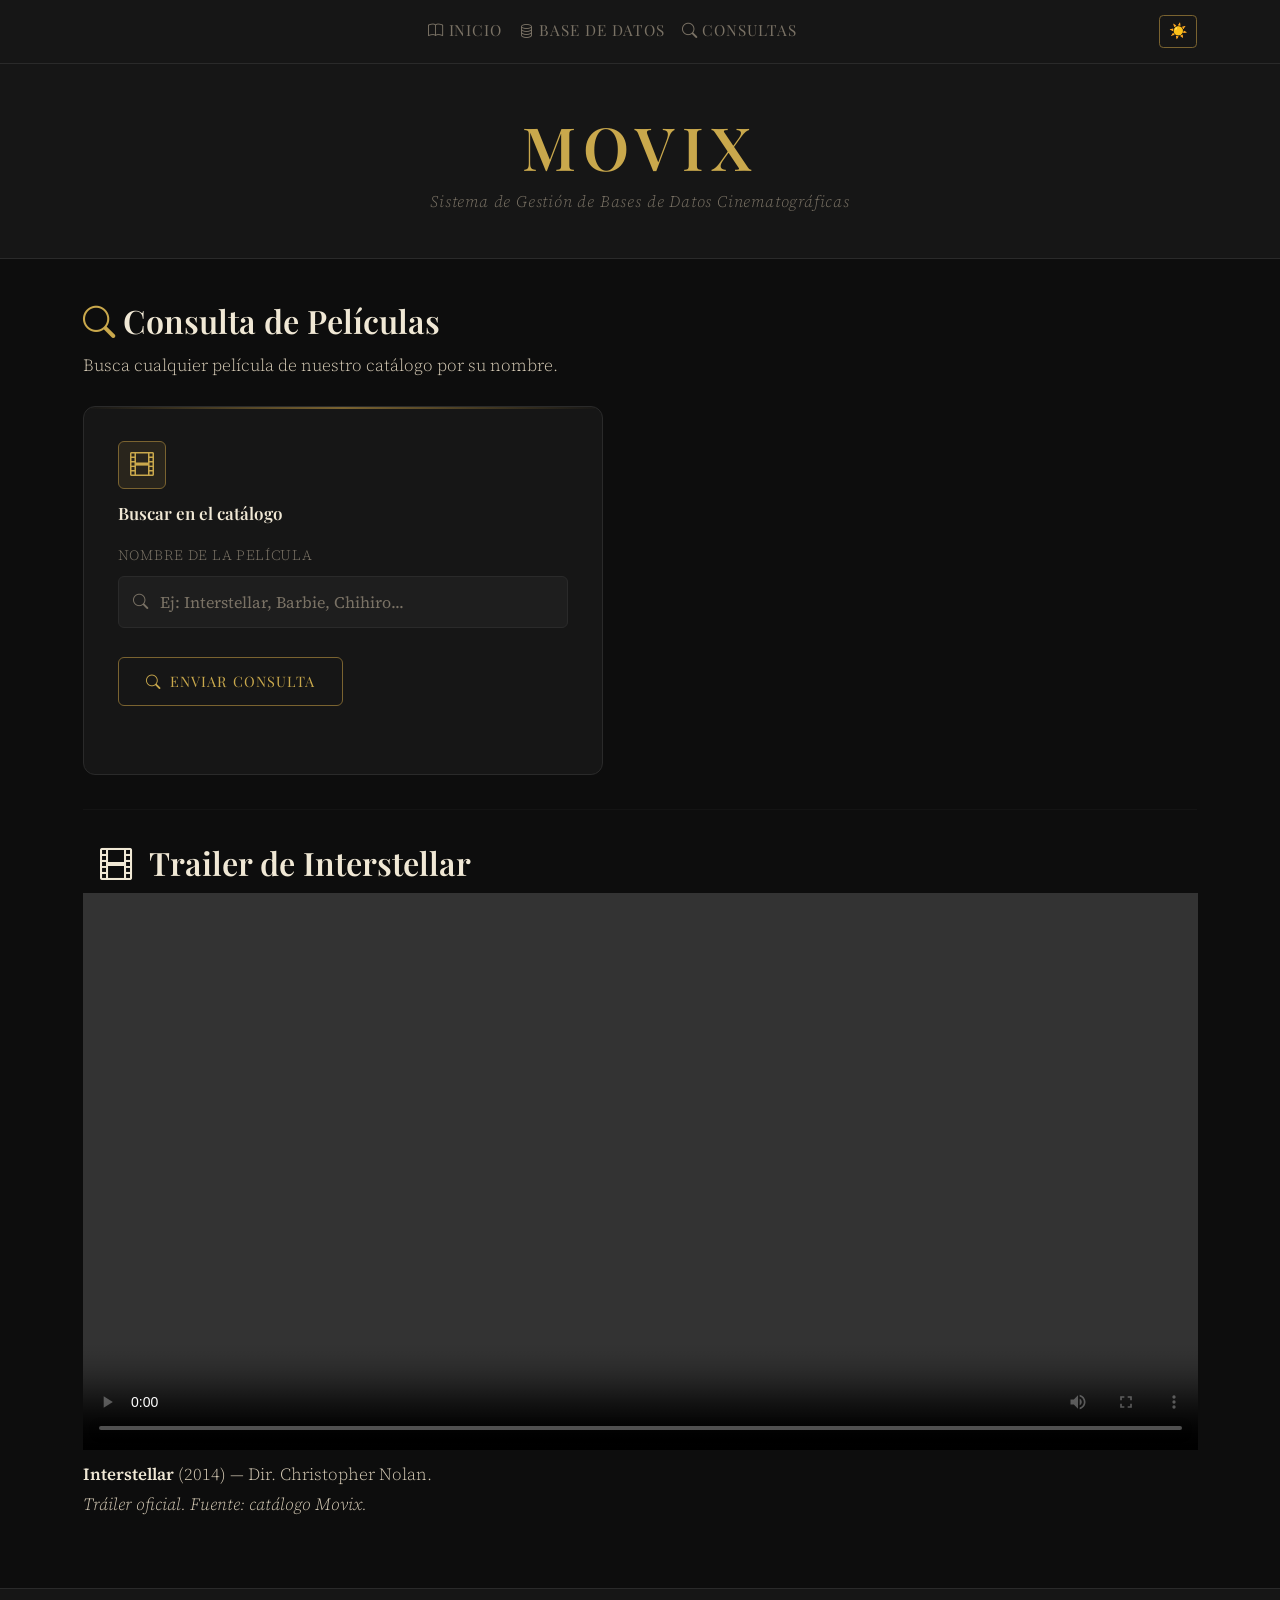
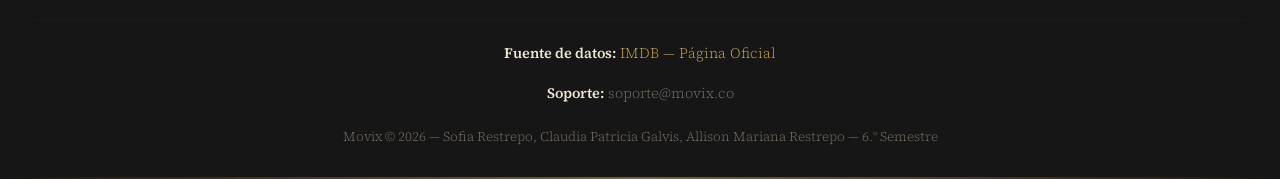
==== commit 3fb3f395: "Boton para cambiar la pagina de oscuro a claro y de claro a oscuro" ====
--- a/portal-bd-movies/formulario.html
+++ b/portal-bd-movies/formulario.html
@@ -38,6 +38,9 @@
                 <a class="nav-link" href="formulario.html"><i class="bi bi-search me-1"></i>Consultas</a>
                 </li>
             </ul>
+            <button id="toggle-theme" class="btn btn-sm ms-3" style="color: var(--gold); border: 1px solid var(--gold-dim);">
+                🌙 / ☀️
+            </button>
             </div>
 
         </div>
--- a/css/estilos.css
+++ b/css/estilos.css
@@ -616,4 +616,19 @@
   box-shadow: 0 15px 50px rgba(201,168,76,0.2);
   transform: translateY(-5px);
   transition: all 0.3s ease;
+}
+/*-----------Activar modo claro--------------------*/
+body.light-mode {
+  --bg: #f5f5f5;
+  --surface: #ffffff;
+  --surface-2: #eeeeee;
+  --border: #dddddd;
+
+  --text: #222;
+  --text-muted: #555;
+  --cream: #111;
+
+  --gold: #b8963f;
+  --gold-light: #d4b35a;
+  --gold-dim: #a0842f;
 }
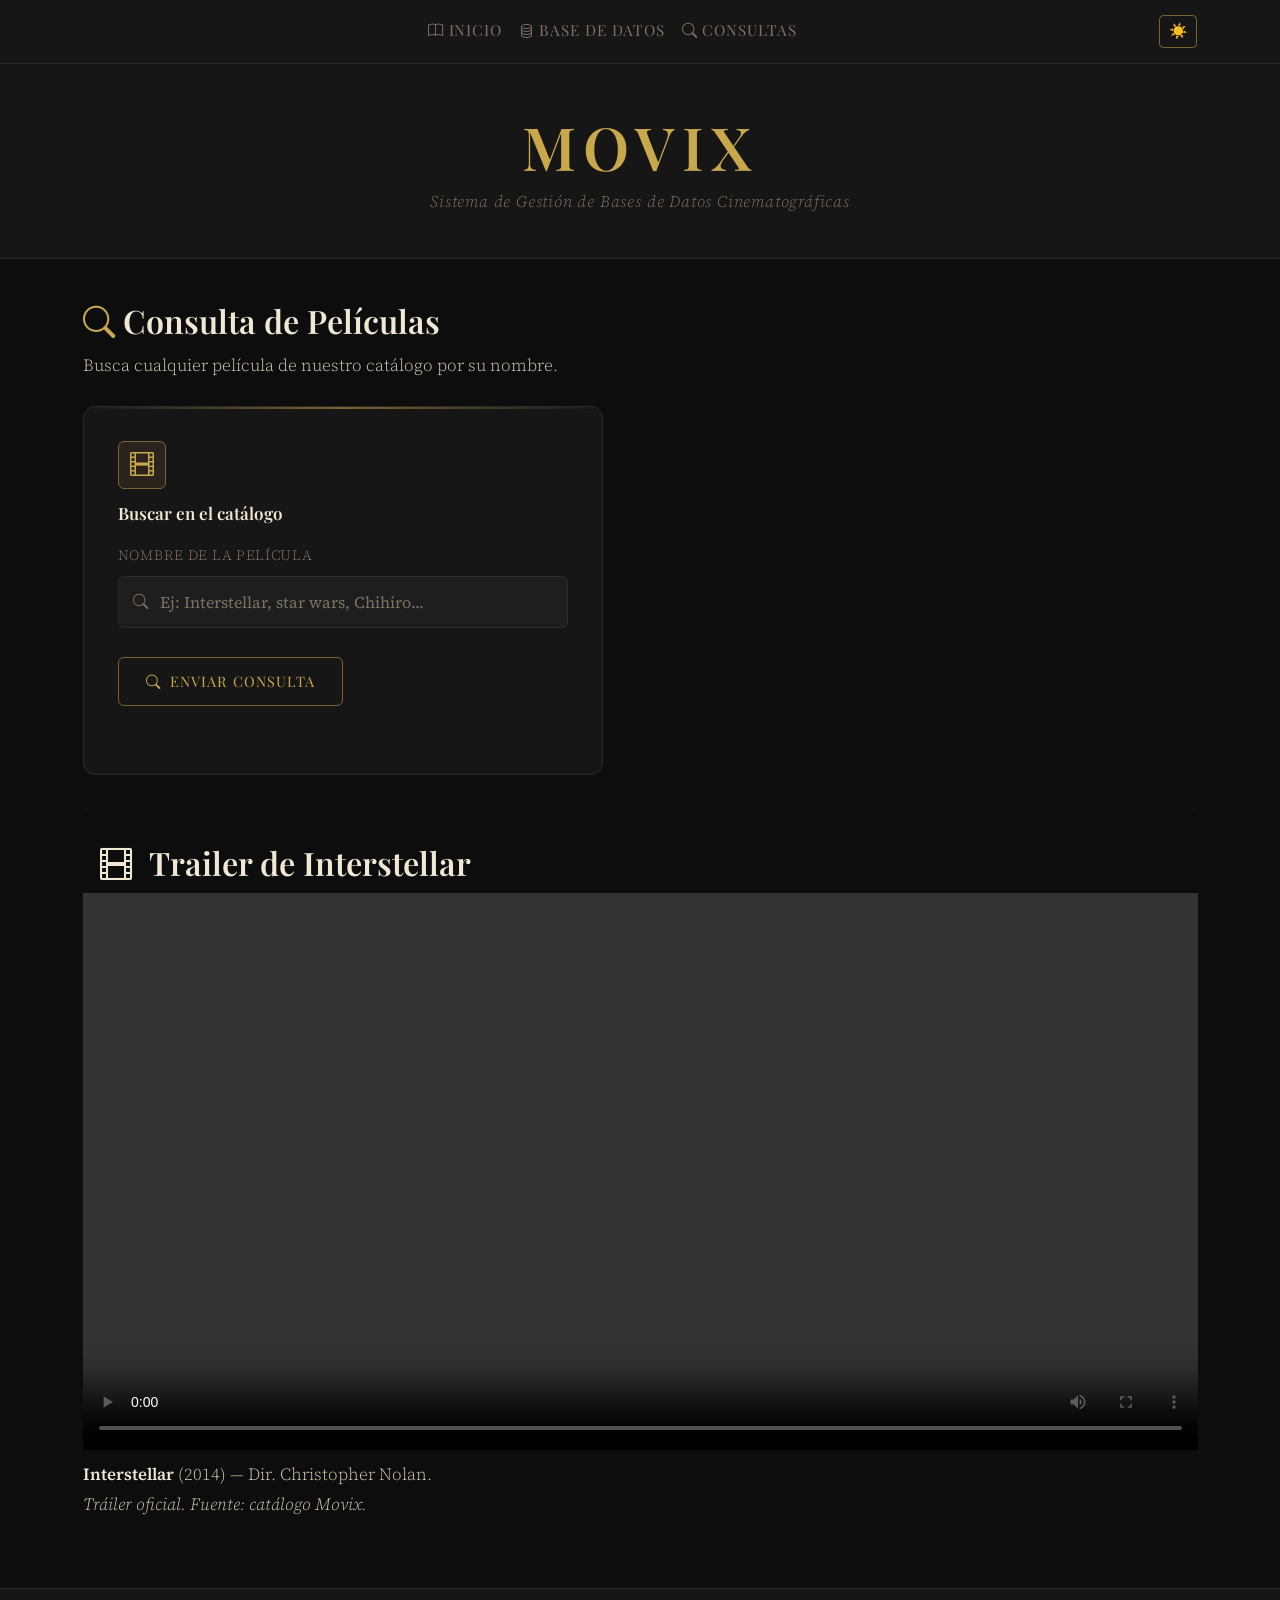
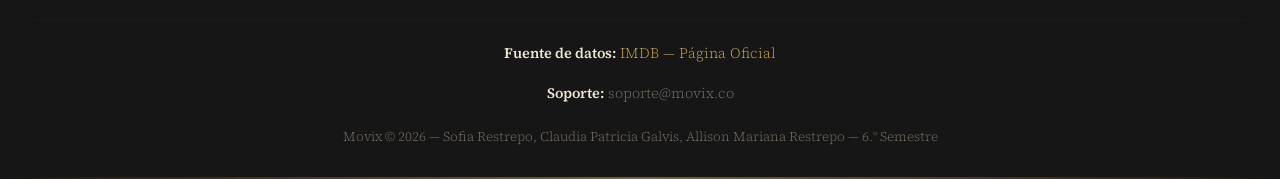
==== commit 437974da: "busqueda de pelicula en base de datos real" ====
--- a/portal-bd-movies/formulario.html
+++ b/portal-bd-movies/formulario.html
@@ -60,7 +60,7 @@
                         <label for="nombre">Nombre de la Película</label>
                         <div class="input-icon-wrap">
                             <i class="bi bi-search"></i>
-                            <input type="text" id="nombre" name="nombre" placeholder="Ej: Interstellar, Barbie, Chihiro..." required>
+                            <input type="text" id="nombre" name="nombre" placeholder="Ej: Interstellar, star wars, Chihiro..." required>
                         </div>
                     </div>
                     <button type="submit"><i class="bi bi-search me-2"></i>Enviar Consulta</button>
